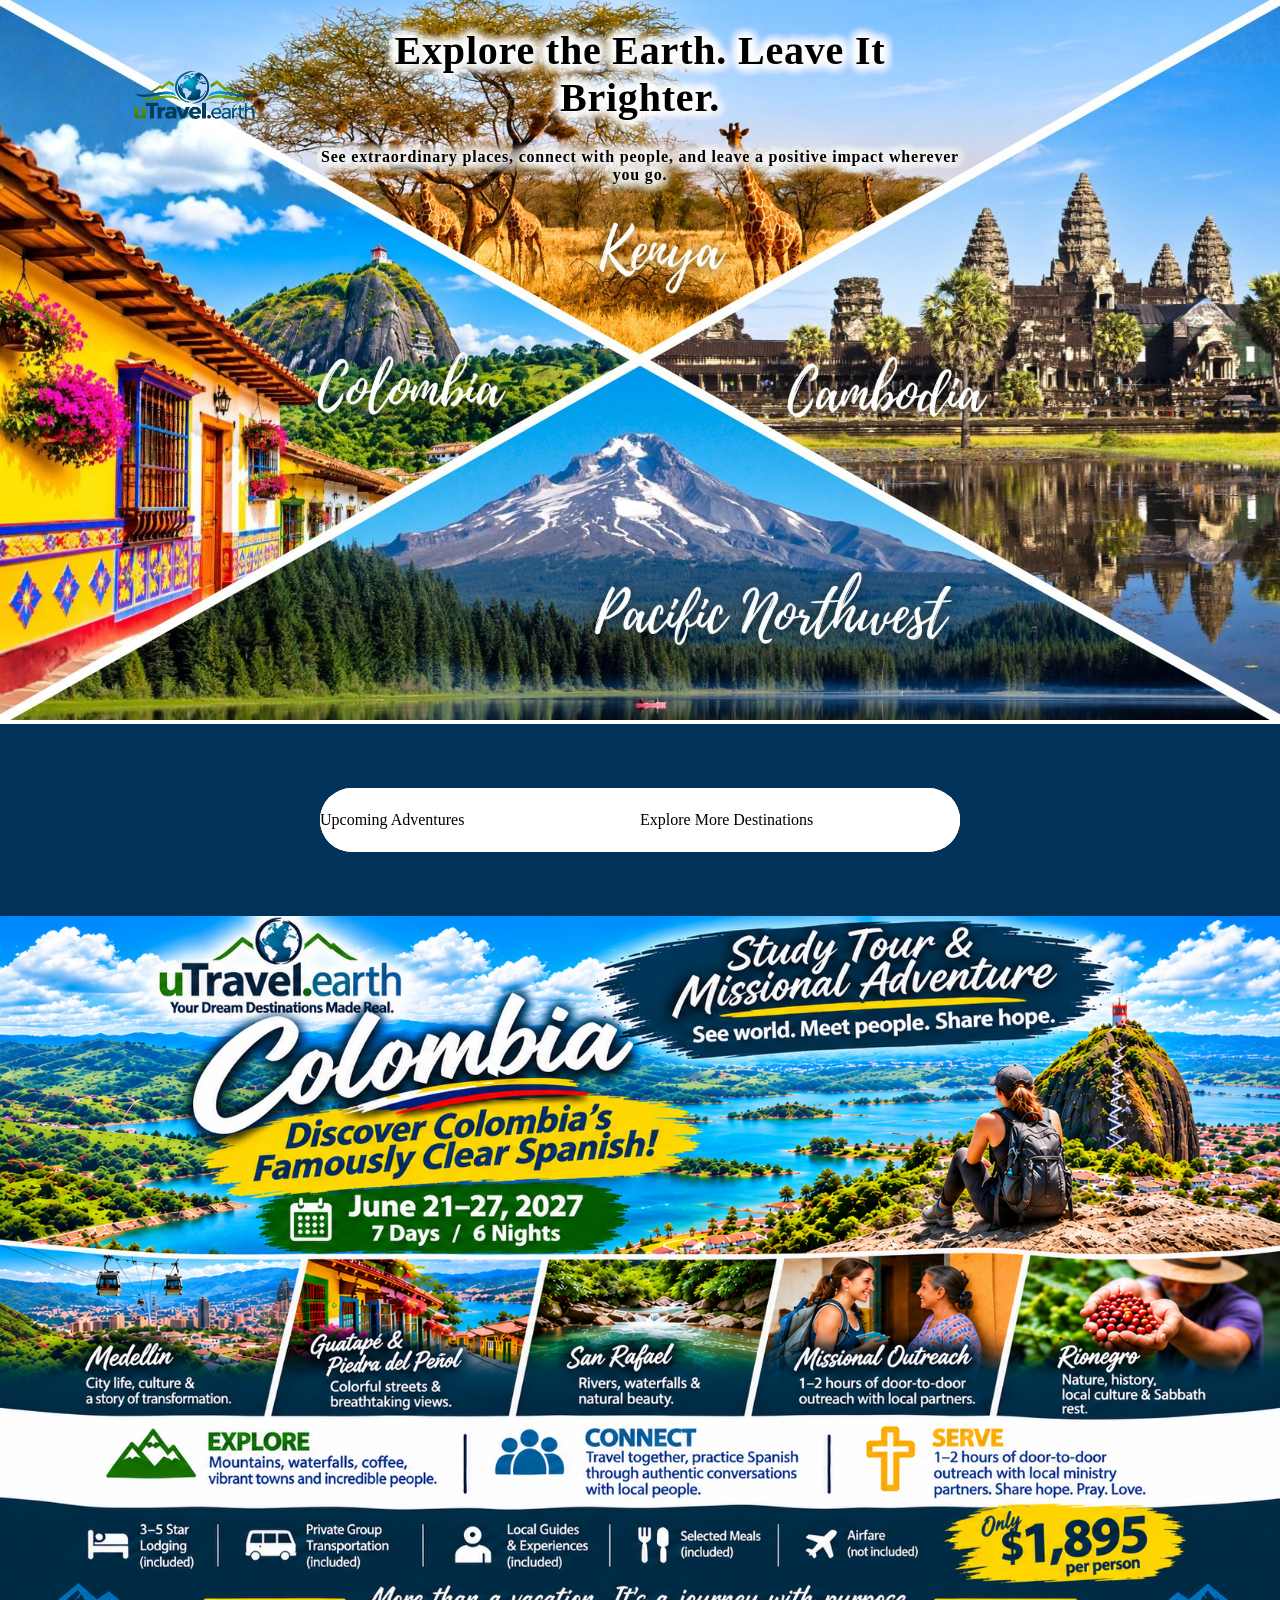
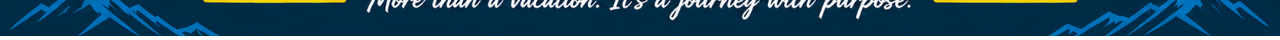
==== index.html @ 17a3f30f "Change paragraph to heading in banner section" ====
<!DOCTYPE html>
<html lang="en">
  <head>
    <link rel="stylesheet" href="style.css">
    <link rel="stylesheet" href="input-bar.css">
    <link rel="icon" type="image/png" href="LogoIcon.png">
    <title>uTravel.earth</title>
    <!--<script async src="https://maps.googleapis.com/maps/api/js?loading=async&key=AIzaSyBha7mqg0b34voby1lp9hdf_Fx_6tOWDr8&libraries=maps3d"></script>-->
  </head>
  <body>
    <div id="banner-container">
      <iframe id="banner-video" src="https://www.youtube.com/embed/3HP0vn5RYh4?si=1hV_lAm2IGu41x_x&enablejsapi=1&mute=1" title="YouTube video player" frameborder="0" allow="accelerometer; autoplay; clipboard-write; encrypted-media; gyroscope; picture-in-picture; web-share" referrerpolicy="strict-origin-when-cross-origin"></iframe>
      <div id="banner-static-container">
        <img id="banner-cover-image" src="Images/Banner.jpg" style="width:100%">
        <div id="banner-video-center">
          <img src="Images/Play Button 2.png" id="banner-play-button" onclick="playBannerVideo()">
          <img src="Images/Loading_Spinner.png" id="banner-loading-spinner" onclick="playBannerVideo()">
        </div>
        <img id="banner-logo-img" src="Images/Logo.png">
        <!--<div id="banner-right-container">
          <div><a href="/kenya">Unforgettable Africa</a></div>
          <div><a>Captivating Cambodia</a></div>
          <div><a>Adventurous Latin America</a></div>
          <div><a>Anywhere You Dream</a></div>
        </div>-->
        <div id="banner-top-title">
          <h1 id="banner-top-main-text">Explore the Earth. Leave It Brighter.</h1>
          <h2 id="banner-top-sub-text">See extraordinary places, connect with people, and leave a positive impact wherever you go.</p>
        </div>
      </div>
    </div>
    <div id="location-banner">
      <div class="input-bar">
        <div class="input-bar-menu" id="input-bar-location-menu">
          <div class="input-bar-header">
            <!--<label class="input-bar-header-icon" for="user-location-input">📍</label>-->
            <input type="text" id="user-location-input" class="input-bar-header-text" placeholder="Upcoming Adventures">
          </div>
          <div class="input-bar-option mouse-pointer">Unforgettable Africa</div>
          <div class="input-bar-option mouse-pointer">Captivating Cambodia</div>
          <div class="input-bar-option mouse-pointer">Adventurous Latin America</div>
        </div>
        <div class="input-bar-menu">
          <div class="input-bar-header">
            <!--<label class="input-bar-header-icon" for="user-location-input">📍</label>-->
            <input type="text" class="input-bar-header-text" placeholder="Explore More Destinations">
          </div>
          <div class="input-bar-option mouse-pointer">Wild Alaska</div>
          <div class="input-bar-option mouse-pointer">Brazilian Amazon</div>
          <div class="input-bar-option mouse-pointer">Sunny Cancún</div>
          <div class="input-bar-option mouse-pointer">Enchanting Europe</div>
          <div class="input-bar-option mouse-pointer">Galapagos Islands</div>
          <div class="input-bar-option mouse-pointer">Rugged Nicaragua</div>
          <div class="input-bar-option mouse-pointer">Pacific Northwest</div>
          <div class="input-bar-option mouse-pointer">Your Destination — You Choose!</div>
        </div>
      </div>
    </div>
    <div id="Colombia_banner">
      <a href="https://www.highesteducation.com/colombia/" target="_blank">
        <img src="Colombia Adventure_ Journey With Purpose.png">
      </a>
    </div>
    <!--<div id="world-map-container">
        <gmp-map-3d id="world-map" center="0,0,500" tilt="67.5" mode="hybrid">
        </gmp-map-3d>
    </div>-->
    <script src="script.js"></script>
  </body>
</html>
---- style.css ----
body {
  font-family:'Big Caslon', serif;
  padding:0;
  margin:0;
}
#banner-container {
  color:#303030;
}
#banner-video {
  position:absolute;
  left:0;
  top:0;
  width:100%;
  aspect-ratio: 16 / 9;
  visibility:hidden;
  opacity:0;
  transition:opacity 0.3s ease, visibility 0s ease 0.3s;
  z-index:1;
}
#banner-video.is-visible {
  opacity:1;
  visibility:visible;
  transition: opacity 0.3s ease, visibility 0s ease;
}
#banner-static-container {
  display:block;
  aspect-ratio: 16 / 9;
  width:100%;
  margin:0;
  opacity:1;
  transition:opacity 0.3s linear;
  z-index:0;
}
#banner-video-center {
  position:absolute;
  top:0;
  left:0;
  display:none;
  width:10%;
}
#banner-play-button {
  position:absolute;
  left:50vw;
  top:calc(44vw / (16 / 9));
  transform: translate(-50%,-50%);
  width:100%;
  cursor: pointer;
  visibility:visible;
  opacity:1;
  transition: opacity 0.1s ease, visibility 0s ease;
}
#banner-play-button.is-hidden {
  opacity:0;
  visibility:hidden;
  transition: opacity 0s ease 0.3s, visibility 0s ease 0.3s;
}
#banner-loading-spinner {
  position:absolute;
  left:50vw;
  top:calc(44vw / (16 / 9));
  transform: translate(-50%,-50%);
  width:100%;
  visibility:hidden;
  opacity:0;
  transition:opacity 0.1s ease, visibility 0s ease 0.1s;
}
#banner-loading-spinner.is-visible {
  opacity:1;
  visibility:visible;
  transition: opacity 0s ease 0.3s, visibility 0s ease 0.3s;
  animation: spin 1s linear infinite;
}
@keyframes spin {
  0% {
    transform: translate(-50%,-50%) rotate(0deg);
  }
  100% {
    transform: translate(-50%,-50%) rotate(360deg);
  }
}
#banner-cover-image {
  width:100%;
  aspect-ratio:16 / 9;
  object-fit:cover;
  object-position:center;
}
#banner-logo-img {
  position:absolute;
  width:10vw;
  top:5vw;
  left:10vw;
}
#banner-right-container {
  position:absolute;
  top:0;
  right:0;
  margin:4rem;
  text-align:right;
}
#banner-right-container a {
  margin-bottom:1rem;
}
#banner-top-title {
  letter-spacing:0.05em;
  position:absolute;
  top:0;
  left:50vw;
  pointer-events:none;
  color:black;
  transform:translate(-50%,0);
  text-align:center;
  text-shadow: 0 0 0.8em white,
    0 0 0.8em white,
    0 0 0.8em white,
    0 0 0.8em white,
    0 0 0.8em white,
    0 0 0.8em white,
    0 0 0.8em white,
    0 0 0.8em white,
    0 0 0.8em white,
    0 0 0.8em white,
    0 0 0.8em white,
    0 0 0.8em white;
}
#banner-top-title h1 {
  font-size:2.5rem;
}
#banner-top-title h2 {
  font-size:1rem;
}
#location-banner {
  position:relative;
  background-color:#00325a;
  height:min(42vw,12rem);
  font-size: min(3.5vw,1rem);
}
#location-banner .input-bar {
  position:absolute;
  left:50%;
  top:50%;
  transform: translate(-50%, -50%);
  width:min(max(50vw,20rem),95vw);
}
#world-map {
  width:100vw;
  height: calc( 100vw / (16 / 9));
}
#world-map-container {
  position:relative;
  top: calc( 100vw / (16 / 9));
}
.mouse-pointer {
  cursor:pointer;
}
#Colombia_banner {
  width:100vw;
}
#Colombia_banner img {
  width:100%;
}
---- input-bar.css ----
.input-bar {
  display:flex;
  flex-direction:row;
  align-items:flex-start;
  width:60vw;
  height:4em;
  background-color:white;
  border-radius:2em;
}
.input-bar-menu {
  width:50%;
  height:100%;
  border-radius:2em;
  background-color:white;
  overflow:hidden;
  transition:height 0.4s ease-out;
}
.input-bar-menu:is(:hover, .expand) {
  height: calc(100% + ((4 * 2em) + 1em));
}
/*#banner-bottom-bar-right-menu:hover {
  height: calc( 100% + 3rem);
}*/
.input-bar-menu:is(:hover, .expand) .input-bar-option {
  opacity:1;
}
#banner-bar-date-container {
  width:calc(100% - 6em);
}
#banner-end-date-container {
  position:absolute;
  top:0;
  right:0;
}
.input-bar-header {
  display:flex;
  align-items:center;
  width:100%;
  height:4em;
}
.input-bar-header-icon {
  margin-left:1em;
  margin-right:.5em;
}
.input-bar-header-text {
  box-sizing: border-box;
  width:100%;
  padding:1em 0;
  border:none;
  font-family:inherit;
  font-size:1em;
  margin:0;
  color:inherit;
  outline:none;
}
input[type="text"].input-bar-header-text::placeholder {
  color:inherit;
  opacity:1;
}
.input-bar-option {
  display:flex;
  align-items:center;
  width:100%;
  padding-left:2em;
  opacity:0;
  height:2rem;
  transition:opacity 0.6s ease-in-out;
}
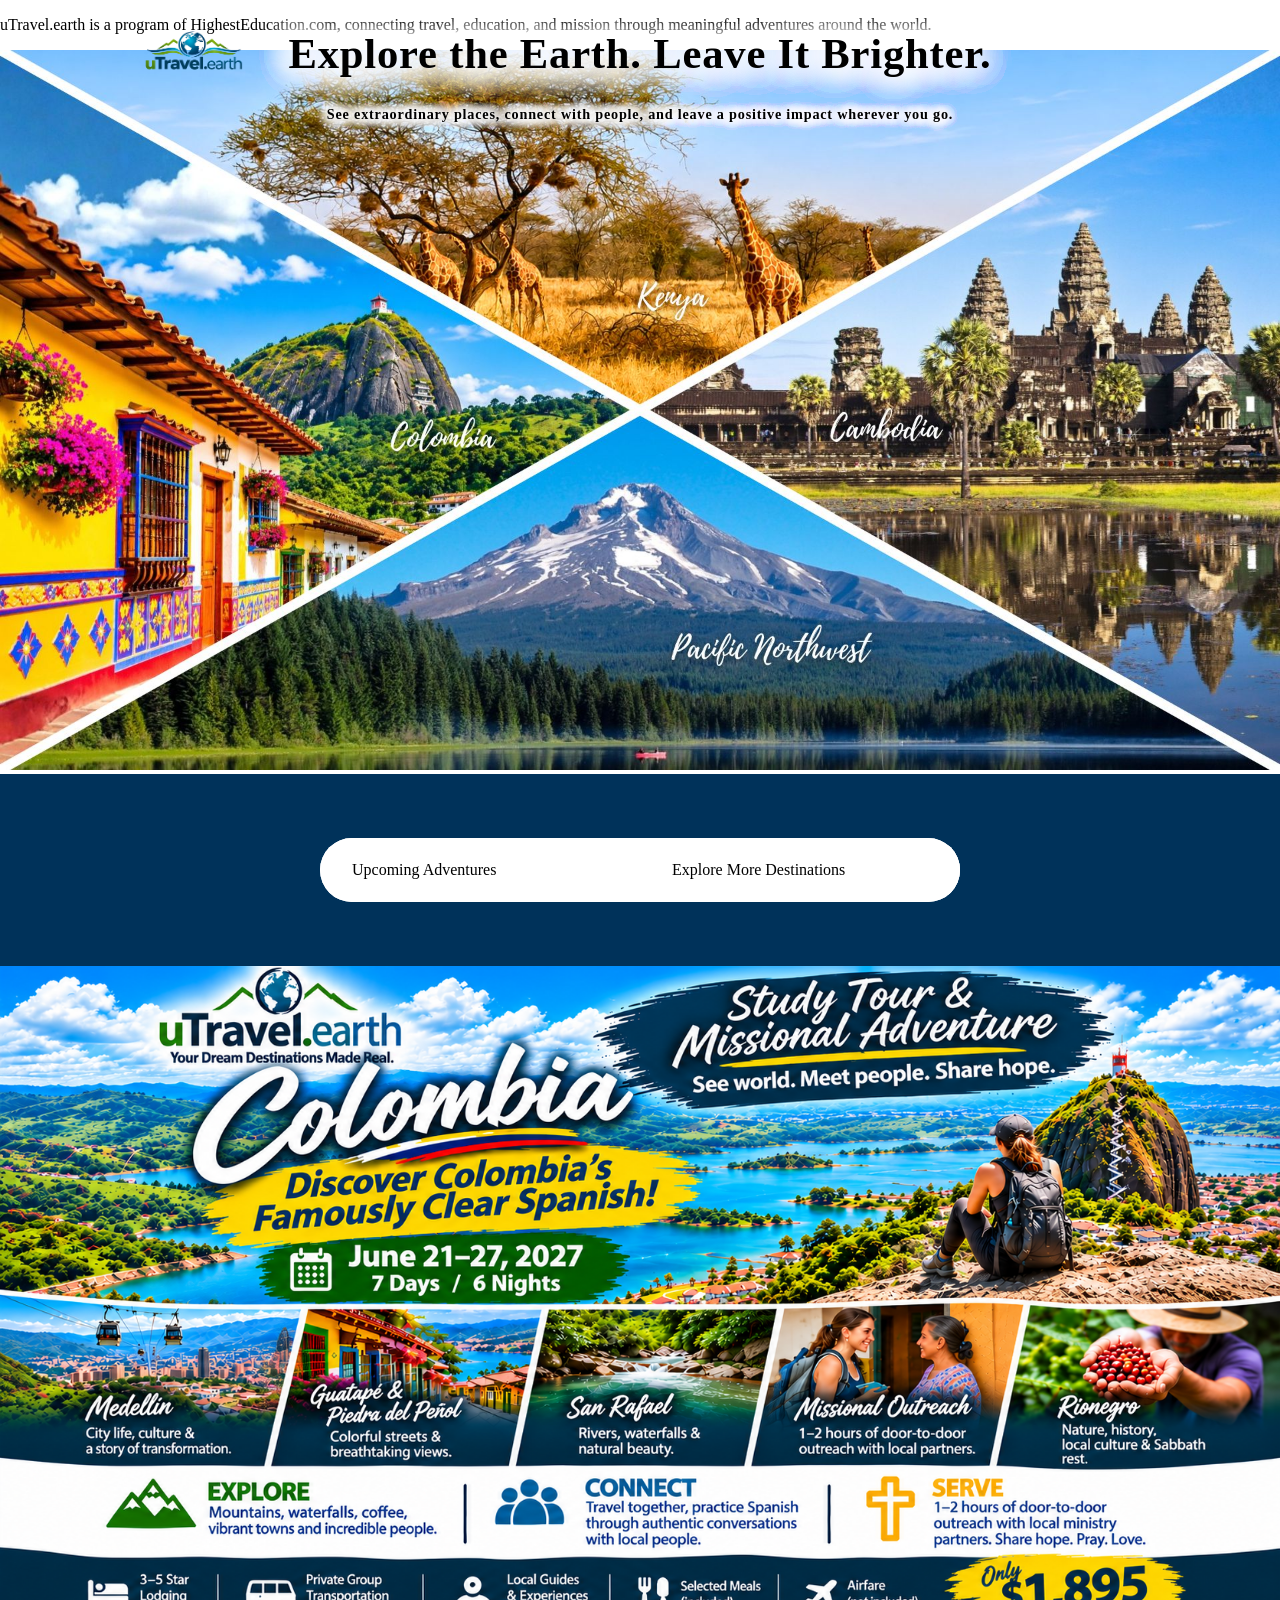
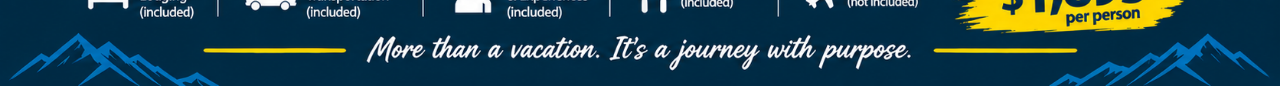
==== commit 1062aa38: "Add top message to index.html Added a top message paragraph to describe the program." ====
--- a/index.html
+++ b/index.html
@@ -5,9 +5,9 @@
     <link rel="stylesheet" href="input-bar.css">
     <link rel="icon" type="image/png" href="LogoIcon.png">
     <title>uTravel.earth</title>
-    <!--<script async src="https://maps.googleapis.com/maps/api/js?loading=async&key=AIzaSyBha7mqg0b34voby1lp9hdf_Fx_6tOWDr8&libraries=maps3d"></script>-->
   </head>
   <body>
+    <p id="top-message">uTravel.earth is a program of HighestEducation.com, connecting travel, education, and mission through meaningful adventures around the world.</p>
     <div id="banner-container">
       <iframe id="banner-video" src="https://www.youtube.com/embed/3HP0vn5RYh4?si=1hV_lAm2IGu41x_x&enablejsapi=1&mute=1" title="YouTube video player" frameborder="0" allow="accelerometer; autoplay; clipboard-write; encrypted-media; gyroscope; picture-in-picture; web-share" referrerpolicy="strict-origin-when-cross-origin"></iframe>
       <div id="banner-static-container">
@@ -31,7 +31,7 @@
     </div>
     <div id="location-banner">
       <div class="input-bar">
-        <div class="input-bar-menu" id="input-bar-location-menu">
+        <div class="input-bar-menu" id="input-bar-location-menu" style="--option-amount:3;">
           <div class="input-bar-header">
             <!--<label class="input-bar-header-icon" for="user-location-input">📍</label>-->
             <input type="text" id="user-location-input" class="input-bar-header-text" placeholder="Upcoming Adventures">
@@ -40,7 +40,7 @@
           <div class="input-bar-option mouse-pointer">Captivating Cambodia</div>
           <div class="input-bar-option mouse-pointer">Adventurous Latin America</div>
         </div>
-        <div class="input-bar-menu">
+        <div class="input-bar-menu" style="--option-amount:8;">
           <div class="input-bar-header">
             <!--<label class="input-bar-header-icon" for="user-location-input">📍</label>-->
             <input type="text" class="input-bar-header-text" placeholder="Explore More Destinations">
--- a/style.css
+++ b/style.css
@@ -86,9 +86,9 @@
 }
 #banner-logo-img {
   position:absolute;
-  width:10vw;
-  top:5vw;
-  left:10vw;
+  width:8vw;
+  top:2vw;
+  left:11vw;
 }
 #banner-right-container {
   position:absolute;
@@ -109,6 +109,10 @@
   color:black;
   transform:translate(-50%,0);
   text-align:center;
+  white-space:nowrap;
+}
+#banner-top-title h1 {
+  font-size:3.33vw;
   text-shadow: 0 0 0.8em white,
     0 0 0.8em white,
     0 0 0.8em white,
@@ -122,17 +126,30 @@
     0 0 0.8em white,
     0 0 0.8em white;
 }
-#banner-top-title h1 {
-  font-size:2.5rem;
-}
 #banner-top-title h2 {
-  font-size:1rem;
+  font-size:1.11vw;
+  text-shadow: 0 0 0.8em white,
+    0 0 0.8em white,
+    0 0 0.8em white,
+    0 0 0.8em white,
+    0 0 0.8em white,
+    0 0 0.8em white,
+    0 0 0.8em white,
+    0 0 0.8em white,
+    0 0 0.8em white,
+    0 0 0.8em white,
+    0 0 0.8em white,
+    0 0 0.8em white,
+    0 0 0.8em white,
+    0 0 0.8em white,
+    0 0 0.8em white,
+    0 0 0.8em white;
 }
 #location-banner {
   position:relative;
   background-color:#00325a;
   height:min(42vw,12rem);
-  font-size: min(3.5vw,1rem);
+  font-size: min(1.7vw,1rem);
 }
 #location-banner .input-bar {
   position:absolute;
--- a/input-bar.css
+++ b/input-bar.css
@@ -14,12 +14,13 @@
   background-color:white;
   overflow:hidden;
   transition:height 0.4s ease-out;
+  --option-amount: 4;
 }
 .input-bar-menu:is(:hover, .expand) {
-  height: calc(100% + ((4 * 2em) + 1em));
+  height: calc(100% + ((var(--option-amount) * 2em) + 1em));
 }
 /*#banner-bottom-bar-right-menu:hover {
-  height: calc( 100% + 3rem);
+  height: calc( 100% + 3em);
 }*/
 .input-bar-menu:is(:hover, .expand) .input-bar-option {
   opacity:1;
@@ -37,6 +38,7 @@
   align-items:center;
   width:100%;
   height:4em;
+  padding-left:2em;
 }
 .input-bar-header-icon {
   margin-left:1em;
@@ -63,6 +65,6 @@
   width:100%;
   padding-left:2em;
   opacity:0;
-  height:2rem;
+  height:2em;
   transition:opacity 0.6s ease-in-out;
 }
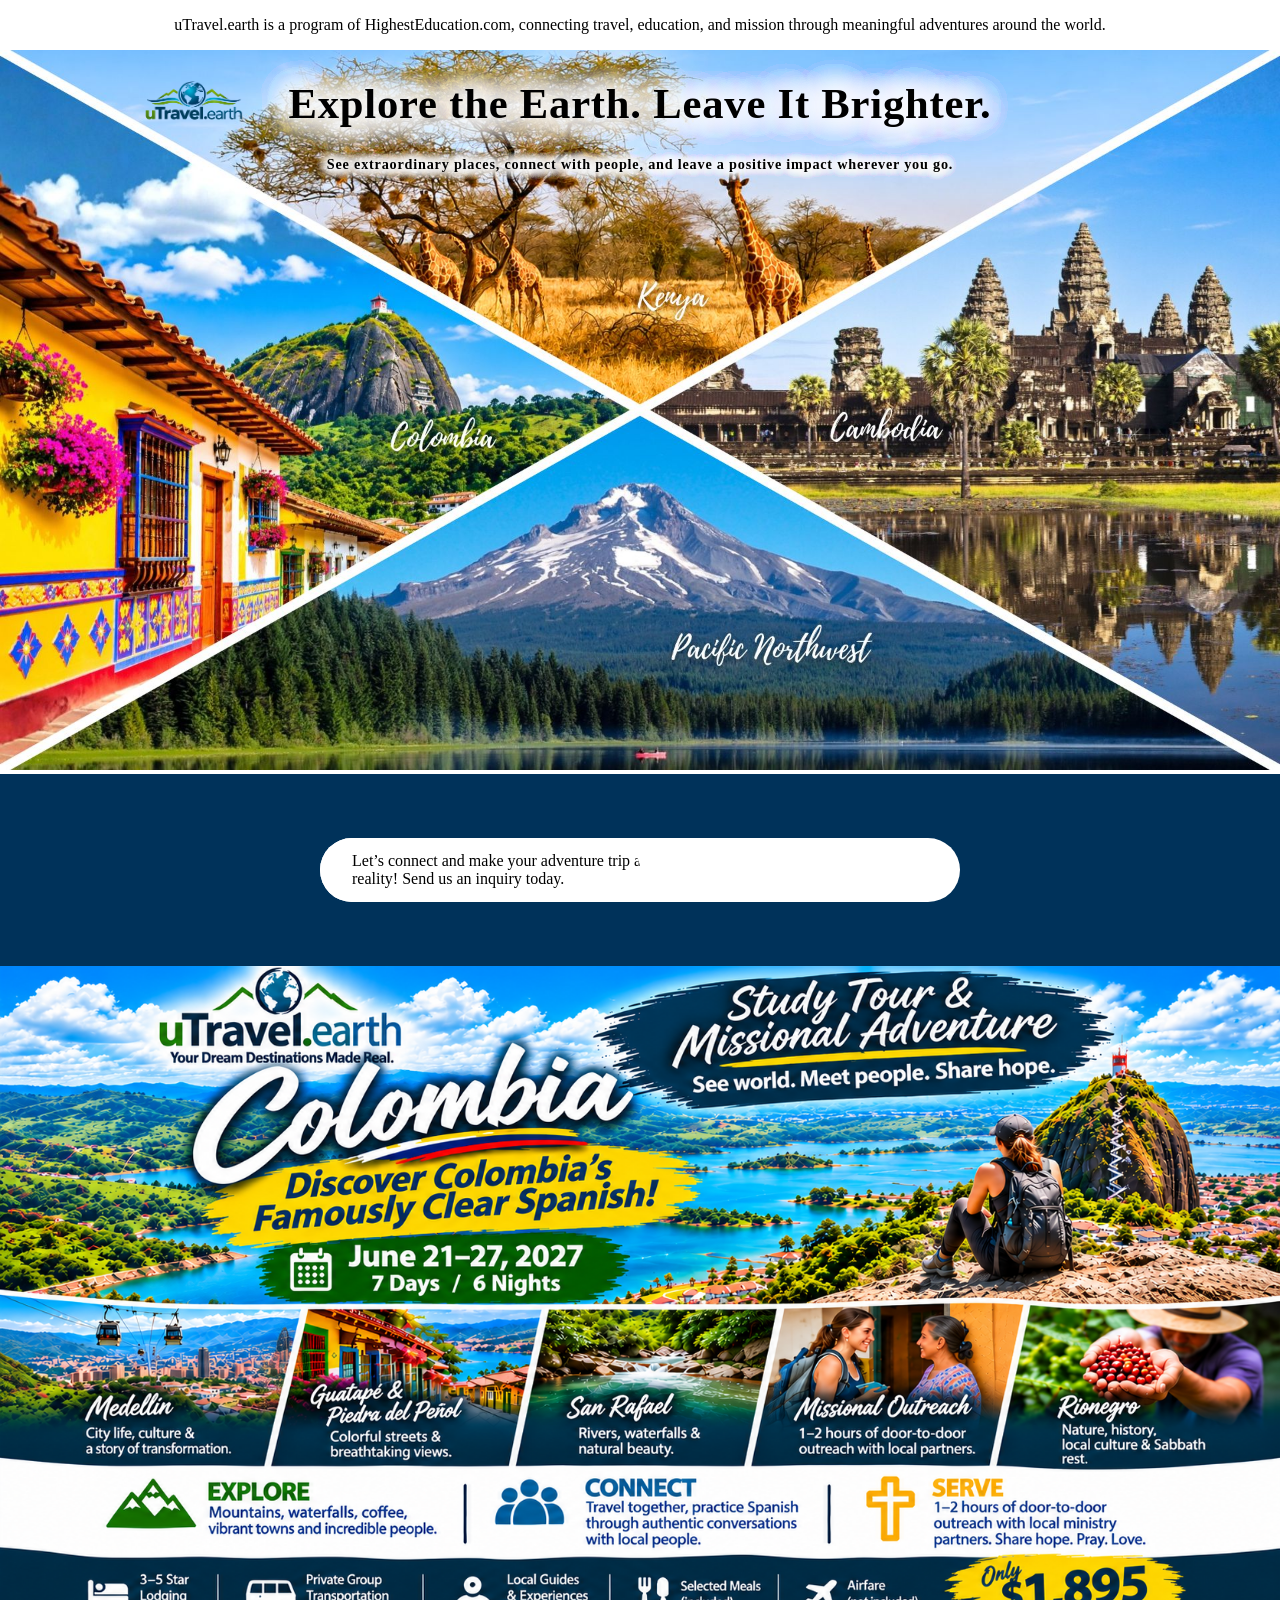
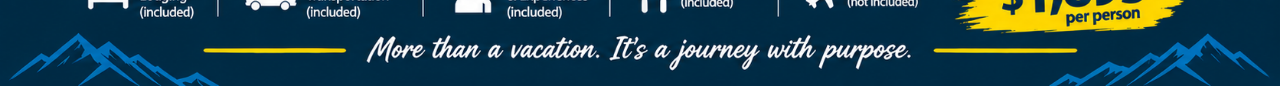
==== commit ffb30c10: "Modify input bar header text for user engagement Updated input bar header text to encourage inquirie" ====
--- a/index.html
+++ b/index.html
@@ -34,6 +34,12 @@
         <div class="input-bar-menu" id="input-bar-location-menu" style="--option-amount:3;">
           <div class="input-bar-header">
             <!--<label class="input-bar-header-icon" for="user-location-input">📍</label>-->
+            <p class="input-bar-header-text">Let’s connect and make your adventure trip a reality! Send us an inquiry today.</p>
+          </div>
+        </div>
+        <!--<div class="input-bar-menu" id="input-bar-location-menu" style="--option-amount:3;">
+          <div class="input-bar-header">
+            <!--<label class="input-bar-header-icon" for="user-location-input">📍</label>--><!--
             <input type="text" id="user-location-input" class="input-bar-header-text" placeholder="Upcoming Adventures">
           </div>
           <div class="input-bar-option mouse-pointer">Unforgettable Africa</div>
@@ -42,7 +48,7 @@
         </div>
         <div class="input-bar-menu" style="--option-amount:8;">
           <div class="input-bar-header">
-            <!--<label class="input-bar-header-icon" for="user-location-input">📍</label>-->
+            <!--<label class="input-bar-header-icon" for="user-location-input">📍</label>--><!--
             <input type="text" class="input-bar-header-text" placeholder="Explore More Destinations">
           </div>
           <div class="input-bar-option mouse-pointer">Wild Alaska</div>
@@ -53,7 +59,7 @@
           <div class="input-bar-option mouse-pointer">Rugged Nicaragua</div>
           <div class="input-bar-option mouse-pointer">Pacific Northwest</div>
           <div class="input-bar-option mouse-pointer">Your Destination — You Choose!</div>
-        </div>
+        </div>-->
       </div>
     </div>
     <div id="Colombia_banner">
--- a/style.css
+++ b/style.css
@@ -3,8 +3,12 @@
   padding:0;
   margin:0;
 }
+#top-message {
+  text-align: center;
+}
 #banner-container {
   color:#303030;
+  position:relative;
 }
 #banner-video {
   position:absolute;
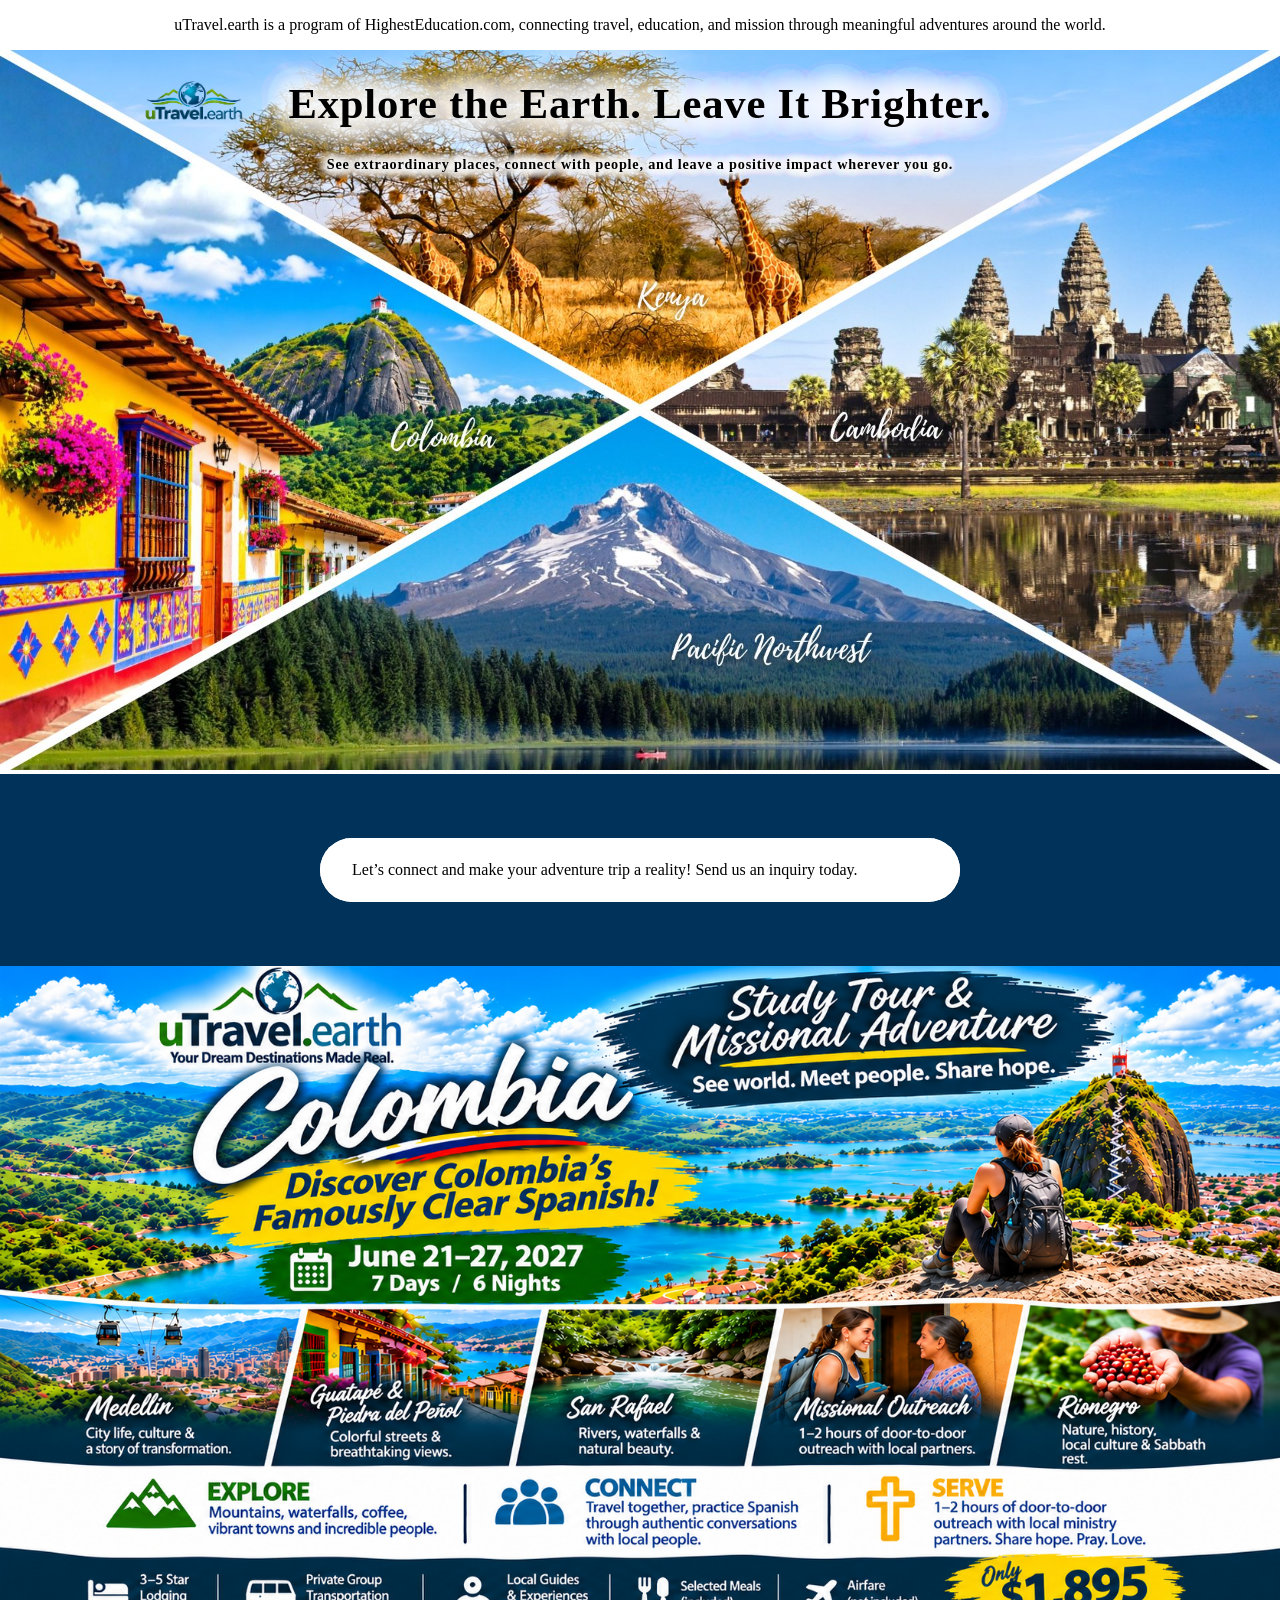
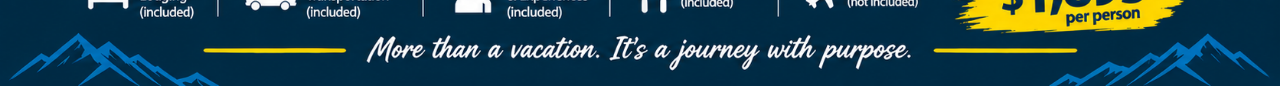
==== commit 052f65f8: "Change input-bar-menu style option amount" ====
--- a/index.html
+++ b/index.html
@@ -31,7 +31,7 @@
     </div>
     <div id="location-banner">
       <div class="input-bar">
-        <div class="input-bar-menu" id="input-bar-location-menu" style="--option-amount:3;">
+        <div class="input-bar-menu" id="input-bar-single-message" style="--option-amount:-1;">
           <div class="input-bar-header">
             <!--<label class="input-bar-header-icon" for="user-location-input">📍</label>-->
             <p class="input-bar-header-text">Let’s connect and make your adventure trip a reality! Send us an inquiry today.</p>
--- a/style.css
+++ b/style.css
@@ -162,6 +162,9 @@
   transform: translate(-50%, -50%);
   width:min(max(50vw,20rem),95vw);
 }
+#input-bar-single-message {
+  width:100%;
+}
 #world-map {
   width:100vw;
   height: calc( 100vw / (16 / 9));
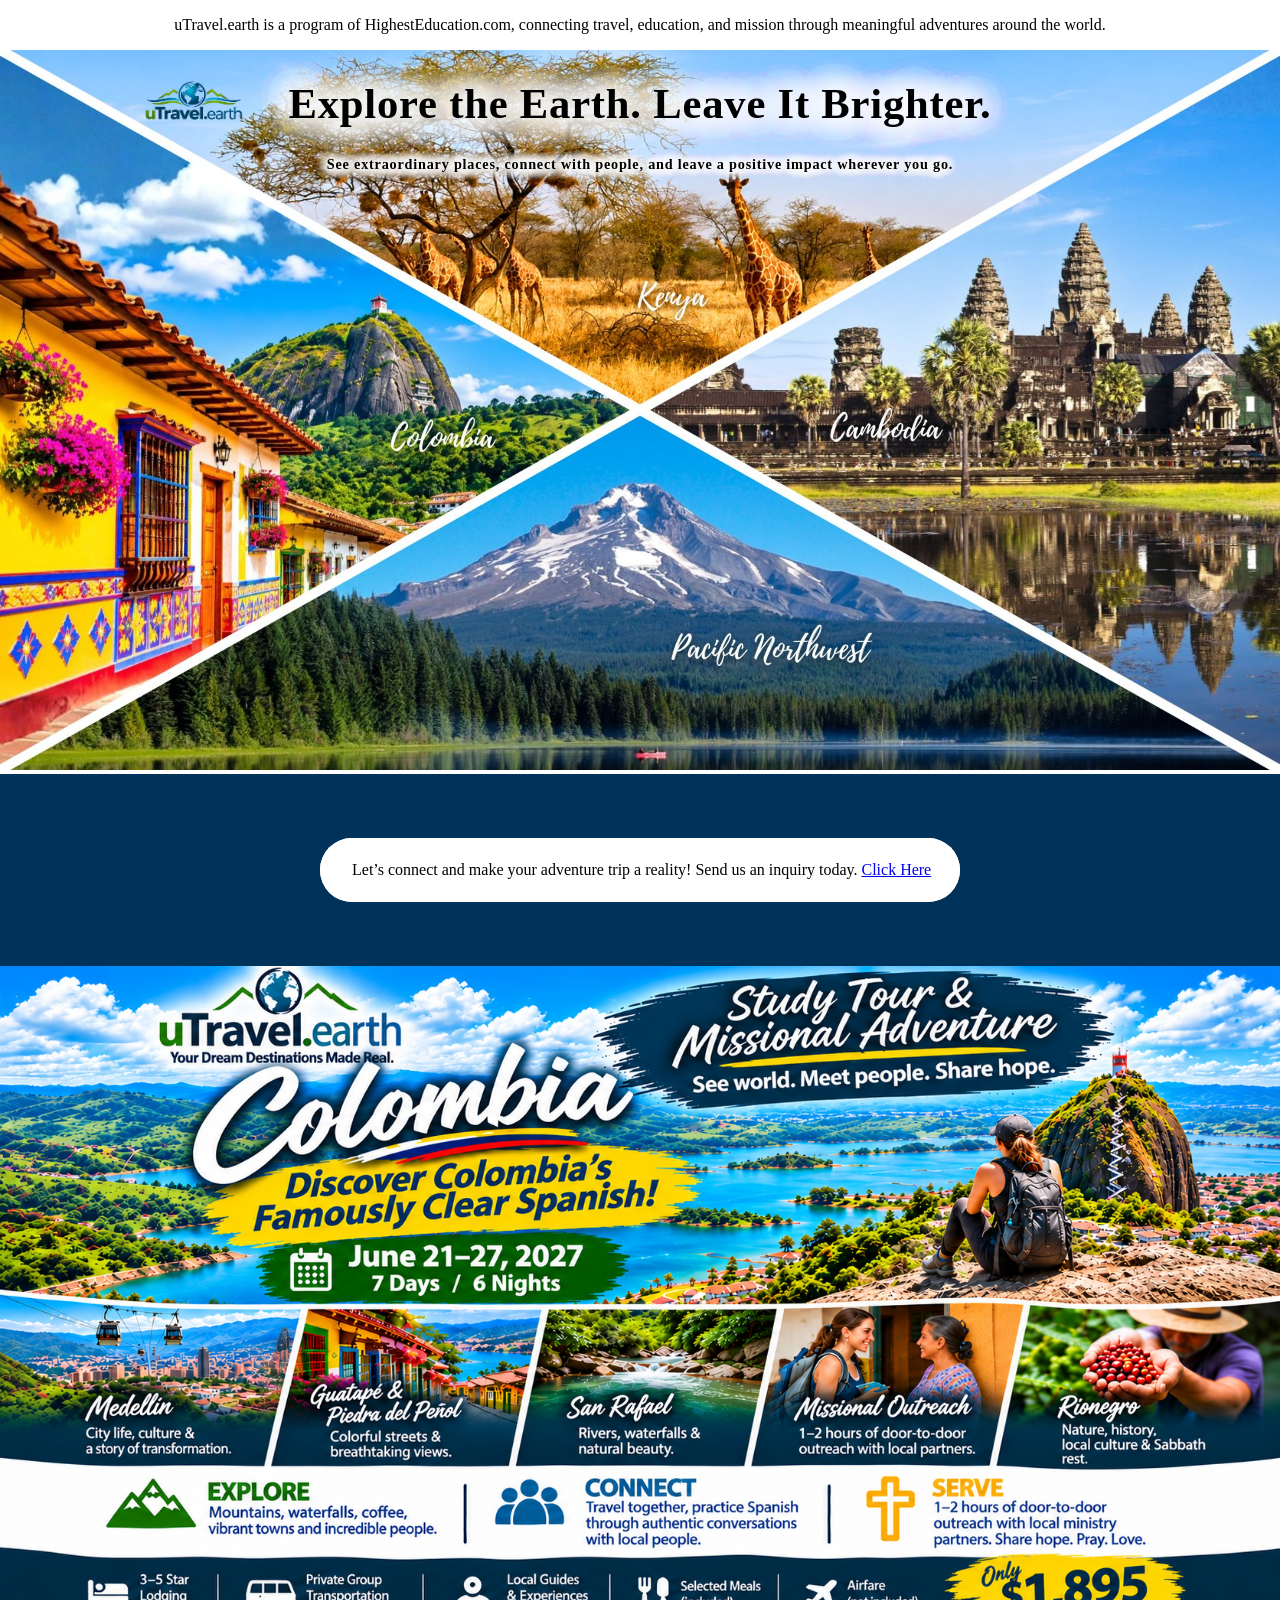
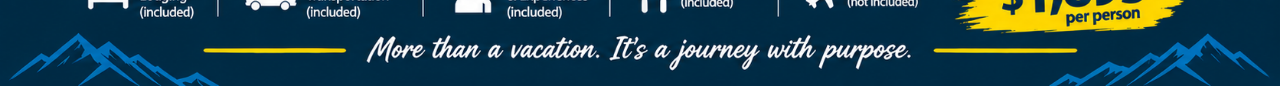
==== commit c25ff1b8: "Update input bar header with inquiry link Added a link to a form in the input bar header text." ====
--- a/index.html
+++ b/index.html
@@ -34,7 +34,7 @@
         <div class="input-bar-menu" id="input-bar-single-message" style="--option-amount:-1;">
           <div class="input-bar-header">
             <!--<label class="input-bar-header-icon" for="user-location-input">📍</label>-->
-            <p class="input-bar-header-text">Let’s connect and make your adventure trip a reality! Send us an inquiry today.</p>
+            <p class="input-bar-header-text">Let’s connect and make your adventure trip a reality! Send us an inquiry today. <a href="https://forms.gle/1Ywi1yQW6cnebuGv9" class="a-button">Click Here</a></p>
           </div>
         </div>
         <!--<div class="input-bar-menu" id="input-bar-location-menu" style="--option-amount:3;">
--- a/style.css
+++ b/style.css
@@ -5,6 +5,7 @@
 }
 #top-message {
   text-align: center;
+  font-size: min(1.5vw, 1rem);
 }
 #banner-container {
   color:#303030;
@@ -153,7 +154,7 @@
   position:relative;
   background-color:#00325a;
   height:min(42vw,12rem);
-  font-size: min(1.7vw,1rem);
+  font-size: calc(min(max(50vw,20rem),95vw) * 0.025);
 }
 #location-banner .input-bar {
   position:absolute;
